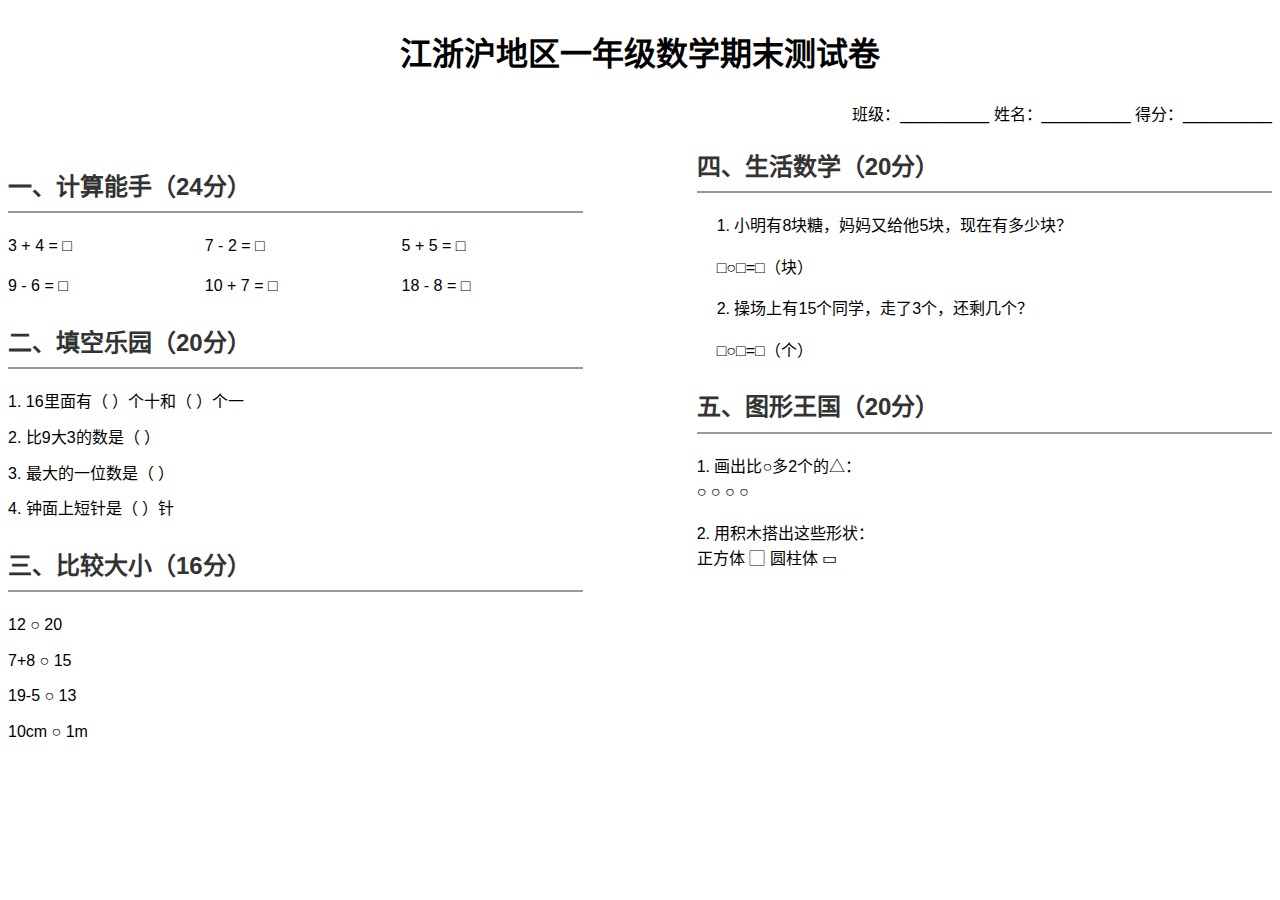
==== vk.html @ 18d76efc "Create vk.html" ====
<!DOCTYPE html>
<html lang="zh-CN">
<head>
    <meta charset="UTF-8">
    <title>一年级上册数学期末测试卷</title>
    <style>
        @page {
            size: A3 landscape;
            margin: 2cm;
        }
        body {
            font-family: 'SimSun', sans-serif;
            line-height: 1.6;
            column-count: 2;
            column-gap: 3cm;
        }
        h1 {
            text-align: center;
            column-span: all;
        }
        .header-info {
            text-align: right;
            margin-bottom: 20px;
            column-span: all;
        }
        section {
            margin-bottom: 25px;
            break-inside: avoid;
        }
        h2 {
            color: #333;
            border-bottom: 2px solid #999;
            padding-bottom: 5px;
        }
        .question {
            margin: 10px 0;
        }
        .calculation {
            display: grid;
            grid-template-columns: repeat(3, 1fr);
            gap: 15px;
        }
        .application-problem {
            margin-left: 20px;
        }
    </style>
</head>
<body>
    <h1>江浙沪地区一年级数学期末测试卷</h1>
    <div class="header-info">
        班级：__________ 姓名：__________ 得分：__________
    </div>

    <section>
        <h2>一、计算能手（24分）</h2>
        <div class="calculation">
            <div>3 + 4 = □</div>
            <div>7 - 2 = □</div>
            <div>5 + 5 = □</div>
            <div>9 - 6 = □</div>
            <div>10 + 7 = □</div>
            <div>18 - 8 = □</div>
        </div>
    </section>

    <section>
        <h2>二、填空乐园（20分）</h2>
        <div class="question">1. 16里面有（ ）个十和（ ）个一</div>
        <div class="question">2. 比9大3的数是（ ）</div>
        <div class="question">3. 最大的一位数是（ ）</div>
        <div class="question">4. 钟面上短针是（ ）针</div>
    </section>

    <section>
        <h2>三、比较大小（16分）</h2>
        <div class="question">12 ○ 20</div>
        <div class="question">7+8 ○ 15</div>
        <div class="question">19-5 ○ 13</div>
        <div class="question">10cm ○ 1m</div>
    </section>

    <section>
        <h2>四、生活数学（20分）</h2>
        <div class="application-problem">
            <p>1. 小明有8块糖，妈妈又给他5块，现在有多少块？</p>
            <p>□○□=□（块）</p>
            
            <p>2. 操场上有15个同学，走了3个，还剩几个？</p>
            <p>□○□=□（个）</p>
        </div>
    </section>

    <section>
        <h2>五、图形王国（20分）</h2>
        <div class="question">
            <p>1. 画出比○多2个的△：<br>
            ○ ○ ○ ○</p>
            <p>2. 用积木搭出这些形状：<br>
            正方体 ▢ 圆柱体 ▭</p>
        </div>
    </section>
</body>
</html>
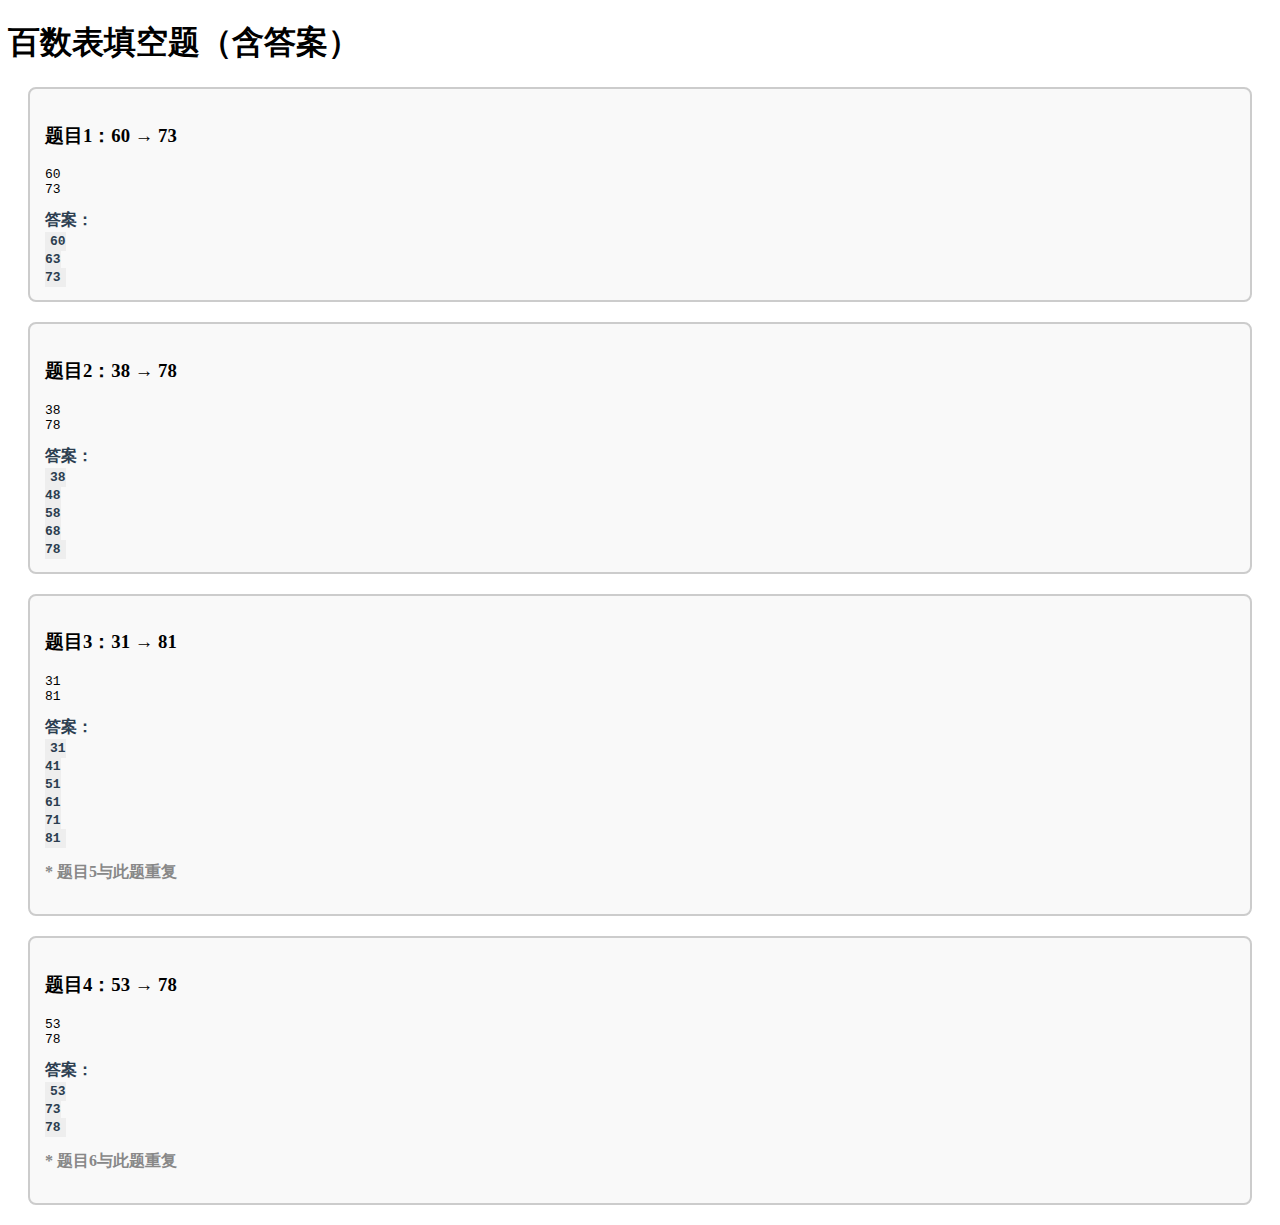
==== commit 341fe2e4: "Update vk.html" ====
--- a/vk.html
+++ b/vk.html
@@ -1,103 +1,93 @@
 <!DOCTYPE html>
-<html lang="zh-CN">
+<html>
 <head>
-    <meta charset="UTF-8">
-    <title>一年级上册数学期末测试卷</title>
     <style>
-        @page {
-            size: A3 landscape;
-            margin: 2cm;
+        .question-box {
+            border: 2px solid #ccc;
+            padding: 15px;
+            margin: 20px;
+            border-radius: 8px;
+            background: #f9f9f9;
         }
-        body {
-            font-family: 'SimSun', sans-serif;
-            line-height: 1.6;
-            column-count: 2;
-            column-gap: 3cm;
+        .answer {
+            color: #2c3e50;
+            font-weight: bold;
+            margin-top: 10px;
         }
-        h1 {
-            text-align: center;
-            column-span: all;
-        }
-        .header-info {
-            text-align: right;
-            margin-bottom: 20px;
-            column-span: all;
-        }
-        section {
-            margin-bottom: 25px;
-            break-inside: avoid;
-        }
-        h2 {
-            color: #333;
-            border-bottom: 2px solid #999;
-            padding-bottom: 5px;
-        }
-        .question {
-            margin: 10px 0;
-        }
-        .calculation {
-            display: grid;
-            grid-template-columns: repeat(3, 1fr);
-            gap: 15px;
-        }
-        .application-problem {
-            margin-left: 20px;
+        code {
+            background: #eee;
+            padding: 2px 5px;
         }
     </style>
 </head>
 <body>
-    <h1>江浙沪地区一年级数学期末测试卷</h1>
-    <div class="header-info">
-        班级：__________ 姓名：__________ 得分：__________
+    <h1>百数表填空题（含答案）</h1>
+
+    <!-- 题目1 -->
+    <div class="question-box">
+        <h3>题目1：60 → 73</h3>
+        <pre>60  
+73</pre>
+        <div class="answer">
+            答案：<br>
+            <code>
+            60<br>
+            63<br>
+            73
+            </code>
+        </div>
     </div>
 
-    <section>
-        <h2>一、计算能手（24分）</h2>
-        <div class="calculation">
-            <div>3 + 4 = □</div>
-            <div>7 - 2 = □</div>
-            <div>5 + 5 = □</div>
-            <div>9 - 6 = □</div>
-            <div>10 + 7 = □</div>
-            <div>18 - 8 = □</div>
+    <!-- 题目2 -->
+    <div class="question-box">
+        <h3>题目2：38 → 78</h3>
+        <pre>38  
+78</pre>
+        <div class="answer">
+            答案：<br>
+            <code>
+            38<br>
+            48<br>
+            58<br>
+            68<br>
+            78
+            </code>
         </div>
-    </section>
+    </div>
 
-    <section>
-        <h2>二、填空乐园（20分）</h2>
-        <div class="question">1. 16里面有（ ）个十和（ ）个一</div>
-        <div class="question">2. 比9大3的数是（ ）</div>
-        <div class="question">3. 最大的一位数是（ ）</div>
-        <div class="question">4. 钟面上短针是（ ）针</div>
-    </section>
+    <!-- 题目3（与题目5重复） -->
+    <div class="question-box">
+        <h3>题目3：31 → 81</h3>
+        <pre>31  
+81</pre>
+        <div class="answer">
+            答案：<br>
+            <code>
+            31<br>
+            41<br>
+            51<br>
+            61<br>
+            71<br>
+            81
+            </code>
+            <p style="color: #888;">* 题目5与此题重复</p>
+        </div>
+    </div>
 
-    <section>
-        <h2>三、比较大小（16分）</h2>
-        <div class="question">12 ○ 20</div>
-        <div class="question">7+8 ○ 15</div>
-        <div class="question">19-5 ○ 13</div>
-        <div class="question">10cm ○ 1m</div>
-    </section>
-
-    <section>
-        <h2>四、生活数学（20分）</h2>
-        <div class="application-problem">
-            <p>1. 小明有8块糖，妈妈又给他5块，现在有多少块？</p>
-            <p>□○□=□（块）</p>
-            
-            <p>2. 操场上有15个同学，走了3个，还剩几个？</p>
-            <p>□○□=□（个）</p>
+    <!-- 题目4（与题目6重复） -->
+    <div class="question-box">
+        <h3>题目4：53 → 78</h3>
+        <pre>53  
+78</pre>
+        <div class="answer">
+            答案：<br>
+            <code>
+            53<br>
+            73<br>
+            78
+            </code>
+            <p style="color: #888;">* 题目6与此题重复</p>
         </div>
-    </section>
-
-    <section>
-        <h2>五、图形王国（20分）</h2>
-        <div class="question">
-            <p>1. 画出比○多2个的△：<br>
-            ○ ○ ○ ○</p>
-            <p>2. 用积木搭出这些形状：<br>
-            正方体 ▢ 圆柱体 ▭</p>
-        </div>
-    </section>
+    </div>
 </body>
 </html>
